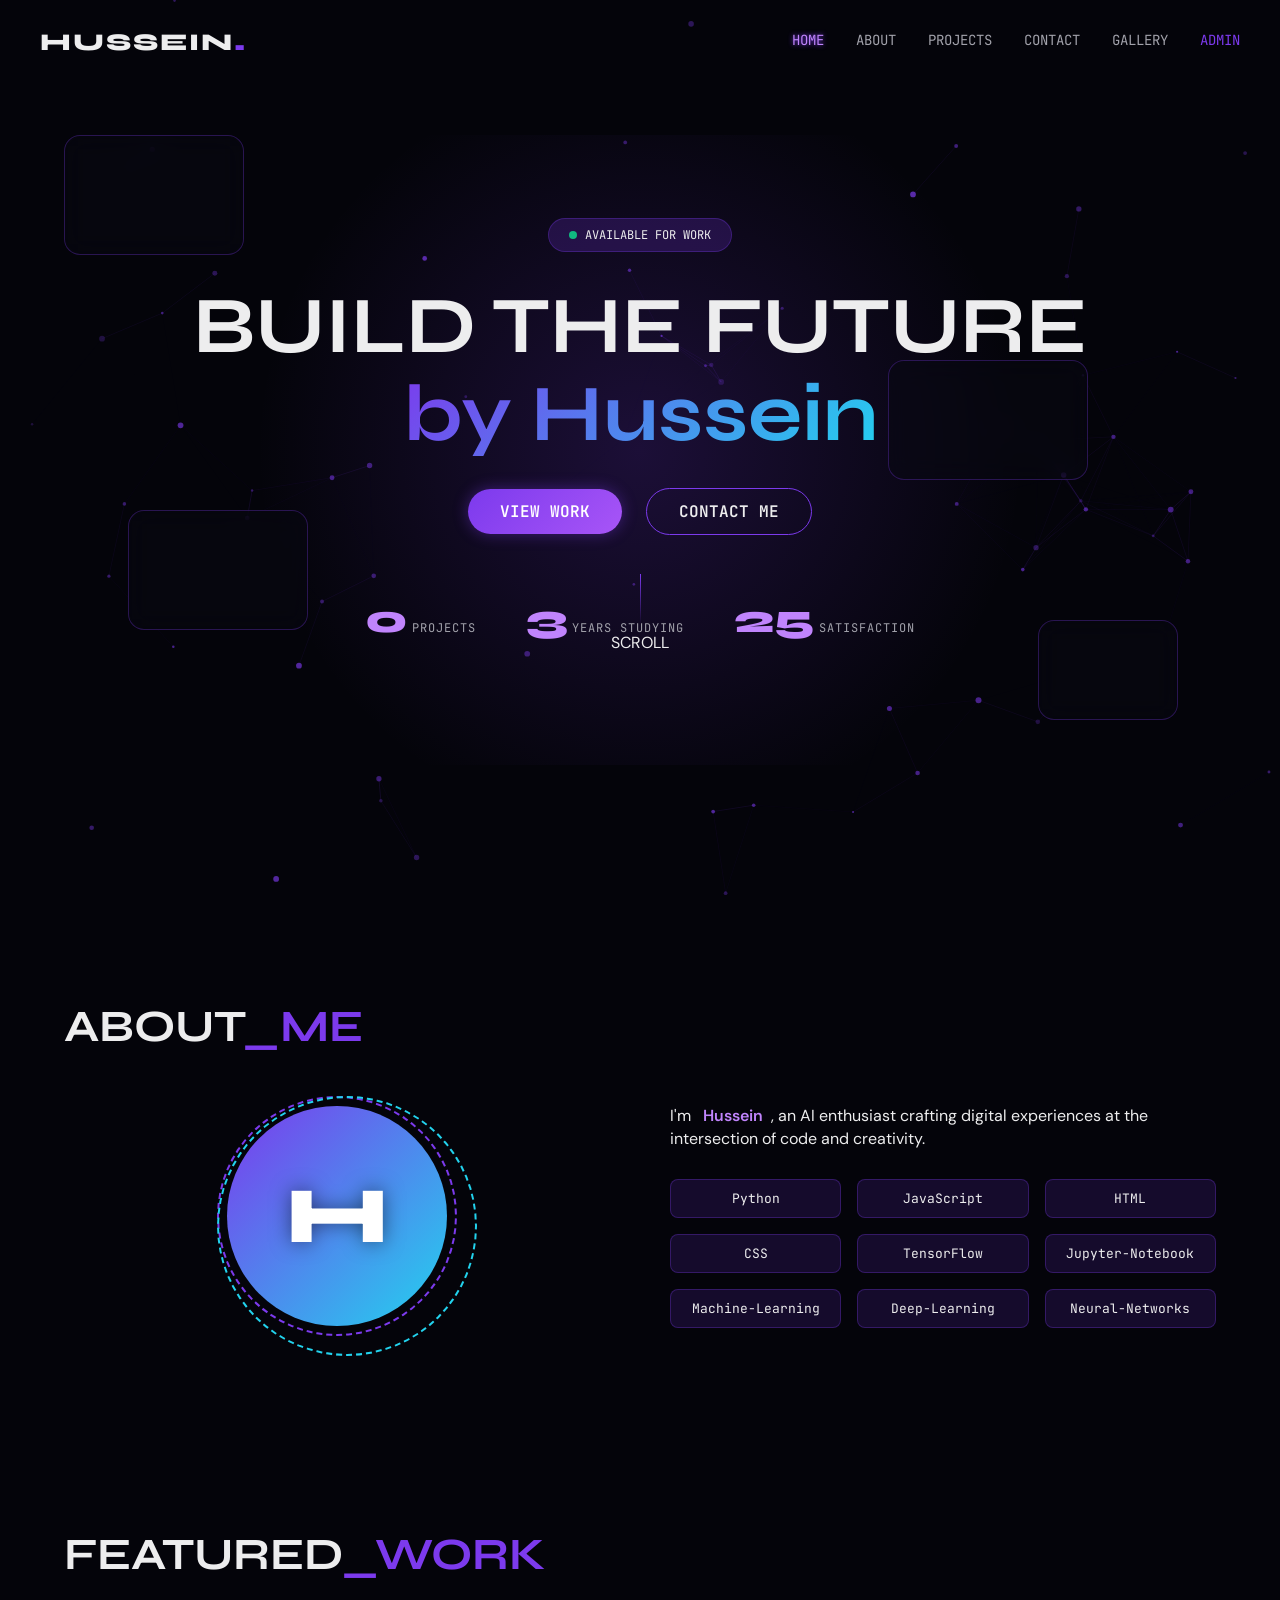
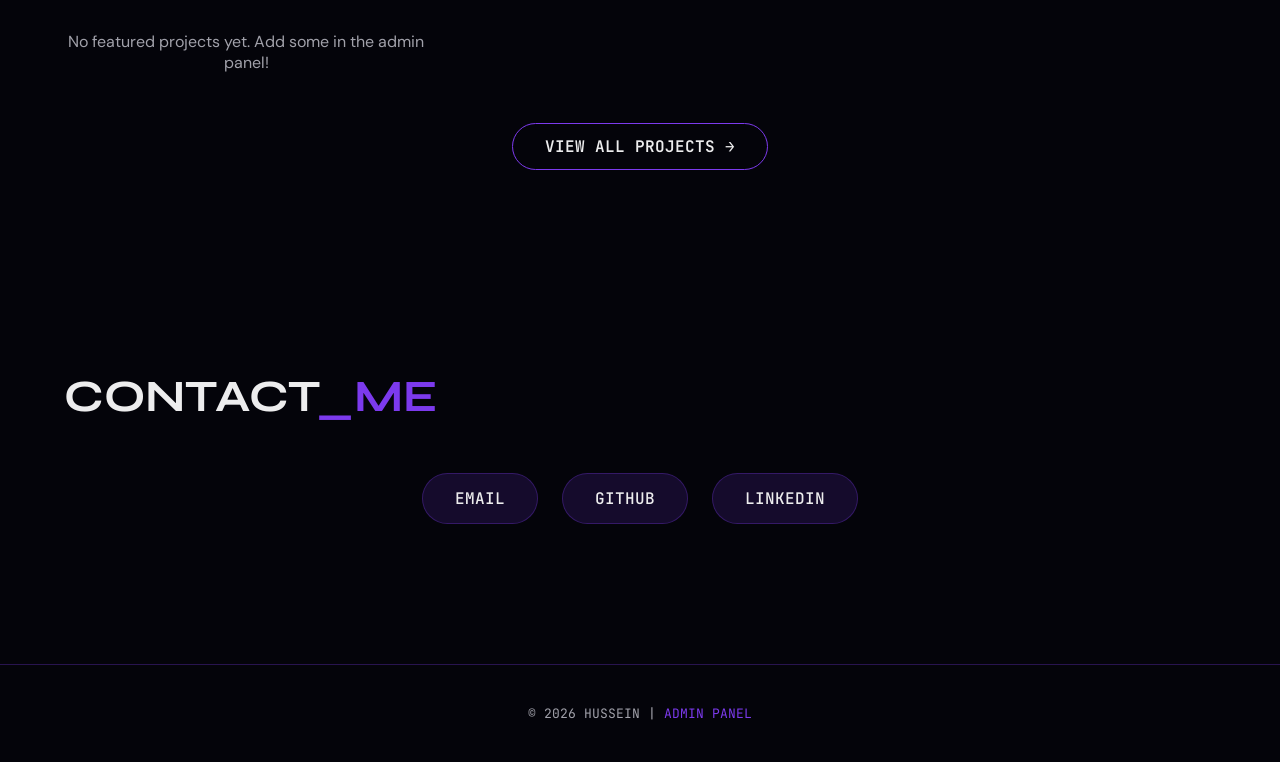
==== index.html @ a1ea36bf "First commit" ====
<!DOCTYPE html>
<html lang="en">
    <head>
        <meta charset="UTF-8">
        <meta name="viewport" content="width=device-width, initial-scale=1.0">
        <title>Hussein | Developer Portfolio</title>
        <link
            href="https://fonts.googleapis.com/css2?family=Syne:wght@400;500;600;700;800&family=DM+Sans:opsz,wght@9..40,300;9..40,400;9..40,500;9..40,600;9..40,700&family=JetBrains+Mono:wght@400;500;600&display=swap"
            rel="stylesheet">
        <link rel="stylesheet" href="css/main.css">
    </head>
    <body>

        <div class="loader-overlay" id="loader">
            <div class="loader-content">
                <div class="loader-letter">H</div>
                <div class="loader-progress-bar">
                    <div class="loader-progress-fill"></div>
                </div>
                <div class="loader-text">INITIALIZING</div>
            </div>
        </div>

        <nav class="navbar" id="navbar">
            <div class="nav-container">
                <div class="logo">HUSSEIN<span class="logo-dot">.</span></div>
                <div class="nav-links" id="navLinks">
                    <a href="index.html" class="nav-link active">HOME</a>
                    <a href="#about" class="nav-link">ABOUT</a>
                    <a href="#projects" class="nav-link">PROJECTS</a>
                    <a href="#contact" class="nav-link">CONTACT</a>
                    <a href="projects.html" class="nav-link">GALLERY</a>
                    <a href="admin/login.html"
                        class="nav-link admin-link">ADMIN</a>
                </div>
                <div class="burger" id="burger">
                    <span></span><span></span><span></span>
                </div>
            </div>
        </nav>

        <section class="hero" id="hero">
            <canvas id="heroCanvas" class="hero-canvas"></canvas>
            <div class="hero-bg-glow"></div>

            <div class="floating-card fc1"></div>
            <div class="floating-card fc2"></div>
            <div class="floating-card fc3"></div>
            <div class="floating-card fc4"></div>

            <div class="hero-content" id="heroContent">
                <div class="hero-badge">
                    <span class="pulse-dot"></span>
                    AVAILABLE FOR WORK
                </div>
                <h1 class="hero-title">BUILD THE FUTURE<br><span
                        class="gradient-text">by Hussein</span></h1>
                <div class="hero-buttons">
                    <a href="#projects" class="btn-primary">VIEW WORK</a>
                    <a href="#contact" class="btn-ghost">CONTACT ME</a>
                </div>
                <!-- In the hero-stats section, update to show % for satisfaction -->
                <div class="hero-stats" id="heroStats">
                    <div class="stat-item">
                        <span class="stat-number" data-target="0">0</span>
                        <span class="stat-label">PROJECTS</span>
                    </div>
                    <div class="stat-item">
                        <span class="stat-number" data-target="3">0</span>
                        <span class="stat-label">YEARS STUDYING</span>
                    </div>
                    <div class="stat-item">
                        <span class="stat-number" data-target="25">0%</span>
                        <span class="stat-label">SATISFACTION</span>
                    </div>
                </div>
                <div class="scroll-hint">
                    <div class="scroll-line"></div>
                    <span>SCROLL</span>
                </div>
            </div>
        </section>

        <section class="section about" id="about">
            <div class="container">
                <h2 class="section-title reveal">ABOUT<span
                        class="accent">_ME</span></h2>
                <div class="about-grid">
                    <div class="about-avatar reveal">
                        <div class="avatar-wrapper" id="avatarWrapper">
                            <div class="avatar-ring"></div>
                            <div class="avatar-ring2"></div>
                            <div class="avatar-inner" id="avatarInner">
                                <img id="avatarImage" class="avatar-image" src
                                    alt="Profile" style="display: none;">
                                <span id="avatarLetter"
                                    class="avatar-letter">H</span>
                            </div>
                            <button class="edit-avatar-btn" id="editAvatarBtn"
                                style="display: none;"
                                title="Upload photo (Admin only)">✎</button>
                        </div>
                        <input type="file" id="avatarUpload"
                            accept="image/jpeg,image/png,image/gif"
                            style="display: none;">
                        <div id="adminEditHint" class="admin-hint"
                            style="display: none; text-align: center; margin-top: 10px; font-size: 11px; color: var(--purple-light);">
                            🔒 Admin only: Click ✎ to change photo
                        </div>
                    </div>
                    <div class="about-text reveal">
                        <p>I'm <span class="glow-text">Hussein</span>, an
                            AI enthusiast crafting
                            digital experiences at the intersection of code and
                            creativity. </p>
                        <div class="skills-grid">
                            <div class="skill-item">Python</div>
                            <div class="skill-item">JavaScript</div>
                            <div class="skill-item">HTML</div>
                            <div class="skill-item">CSS</div>
                            <div class="skill-item">TensorFlow</div>
                            <div class="skill-item">Jupyter-Notebook</div>
                            <div class="skill-item">Machine-Learning</div>
                            <div class="skill-item">Deep-Learning</div>
                            <div class="skill-item">Neural-Networks</div>
                        </div>
                    </div>
                </div>
            </div>
        </section>

        <section class="section projects" id="projects">
            <div class="container">
                <h2 class="section-title reveal">FEATURED<span
                        class="accent">_WORK</span></h2>
                <div class="projects-grid" id="featuredGrid"></div>
                <div class="view-all">
                    <a href="projects.html" class="btn-ghost">VIEW ALL PROJECTS
                        →</a>
                </div>
            </div>
        </section>

        <section class="section contact" id="contact">
            <div class="container">
                <h2 class="section-title reveal">CONTACT<span
                        class="accent">_ME</span></h2>
                <div class="contact-links reveal">
                    <a href="mailto:hussein@dev.com"
                        class="contact-btn">EMAIL</a>
                    <a href="#" class="contact-btn">GITHUB</a>
                    <a href="#" class="contact-btn">LINKEDIN</a>
                </div>
            </div>
        </section>

        <footer class="footer">
            <p>© 2026 HUSSEIN | <a href="admin/login.html"
                    class="admin-link-footer">ADMIN PANEL</a></p>
        </footer>

        <script src="js/data.js"></script>
        <script src="js/canvas.js"></script>
        <script src="js/main.js"></script>
    </body>
</html>
---- css/main.css ----
/* ============================================
   COMPLETE MAIN.CSS - Hussein Portfolio
   Dark Cyberpunk Aesthetic
============================================ */

/* ---------- RESET & BASE ---------- */
* {
    margin: 0;
    padding: 0;
    box-sizing: border-box;
}

:root {
    --bg-deep: #04040a;
    --bg-surface: #080812;
    --purple-primary: #7c3aed;
    --purple-glow: #a855f7;
    --purple-light: #c084fc;
    --cyan: #22d3ee;
    --amber: #f59e0b;
    --coral: #f87171;
    --text-main: #ededee;
    --text-dim: #a1a1aa;
    --border-glass: rgba(124, 58, 237, 0.3);
    --shadow-neon: 0 0 15px rgba(124, 58, 237, 0.4);
    --transition: all 0.3s cubic-bezier(0.2, 0.9, 0.4, 1.1);
}

body {
    background: var(--bg-deep);
    font-family: 'DM Sans', sans-serif;
    color: var(--text-main);
    overflow-x: hidden;
}

h1, h2, h3, .logo, .hero-title, .page-title {
    font-family: 'Syne', sans-serif;
    font-weight: 700;
}

/* ---------- LOADER ---------- */
.loader-overlay {
    position: fixed;
    top: 0;
    left: 0;
    width: 100%;
    height: 100%;
    background: #02020a;
    z-index: 10000;
    display: flex;
    justify-content: center;
    align-items: center;
    flex-direction: column;
    transition: opacity 0.8s ease;
}

.loader-content {
    text-align: center;
}

.loader-letter {
    font-size: 80px;
    font-family: 'Syne';
    font-weight: 800;
    background: linear-gradient(135deg, var(--purple-primary), var(--cyan));
    -webkit-background-clip: text;
    background-clip: text;
    color: transparent;
    animation: pulse 1s infinite;
}

.loader-progress-bar {
    width: 240px;
    height: 3px;
    background: #2a2a3a;
    margin-top: 20px;
    border-radius: 3px;
    overflow: hidden;
}

.loader-progress-fill {
    width: 0%;
    height: 100%;
    background: linear-gradient(90deg, var(--purple-primary), var(--purple-light));
    animation: fillProgress 1.5s ease forwards;
}

.loader-text {
    margin-top: 15px;
    font-family: 'JetBrains Mono', monospace;
    font-size: 12px;
    letter-spacing: 3px;
    color: var(--purple-light);
}

@keyframes fillProgress {
    0% { width: 0%; }
    100% { width: 100%; }
}

@keyframes pulse {
    0%, 100% { opacity: 1; }
    50% { opacity: 0.6; }
}

/* ---------- NAVBAR ---------- */
.navbar {
    position: fixed;
    top: 0;
    width: 100%;
    padding: 20px 40px;
    z-index: 100;
    transition: all 0.3s ease;
    background: transparent;
}

.navbar.scrolled {
    background: rgba(4, 4, 10, 0.85);
    backdrop-filter: blur(12px);
    border-bottom: 1px solid var(--border-glass);
    padding: 15px 40px;
}

.nav-container {
    display: flex;
    justify-content: space-between;
    align-items: center;
    max-width: 1400px;
    margin: 0 auto;
}

.logo {
    font-size: 24px;
    font-weight: 800;
    letter-spacing: 2px;
}

.logo-dot {
    color: var(--purple-primary);
    font-size: 32px;
}

.nav-links {
    display: flex;
    gap: 32px;
}

.nav-link {
    color: var(--text-dim);
    text-decoration: none;
    font-family: 'JetBrains Mono', monospace;
    font-size: 14px;
    transition: var(--transition);
}

.nav-link:hover, .nav-link.active {
    color: var(--purple-light);
    text-shadow: 0 0 5px var(--purple-primary);
}

.admin-link {
    color: var(--purple-primary);
}

.burger {
    display: none;
    flex-direction: column;
    gap: 5px;
    cursor: pointer;
}

.burger span {
    width: 25px;
    height: 2px;
    background: white;
    transition: 0.3s;
}

/* ---------- HERO SECTION ---------- */
.hero {
    min-height: 100vh;
    position: relative;
    display: flex;
    align-items: center;
    justify-content: center;
    overflow: hidden;
}

.hero-canvas, .login-canvas {
    position: absolute;
    top: 0;
    left: 0;
    width: 100%;
    height: 100%;
    z-index: 0;
}

.hero-bg-glow {
    position: absolute;
    width: 70%;
    height: 70%;
    background: radial-gradient(circle, rgba(124, 58, 237, 0.2) 0%, transparent 70%);
    top: 50%;
    left: 50%;
    transform: translate(-50%, -50%);
    pointer-events: none;
}

.floating-card {
    position: absolute;
    width: 180px;
    height: 120px;
    background: rgba(8, 8, 18, 0.5);
    backdrop-filter: blur(12px);
    border: 1px solid var(--border-glass);
    border-radius: 16px;
    pointer-events: none;
    animation: float 6s infinite ease-in-out;
}

.fc1 { top: 15%; left: 5%; animation-delay: 0s; }
.fc2 { bottom: 20%; right: 8%; animation-delay: 1s; width: 140px; height: 100px; }
.fc3 { top: 40%; right: 15%; animation-delay: 2s; width: 200px; }
.fc4 { bottom: 30%; left: 10%; animation-delay: 0.5s; }

@keyframes float {
    0%, 100% { transform: translateY(0px) rotate(0deg); }
    50% { transform: translateY(-20px) rotate(2deg); }
}

.hero-content {
    text-align: center;
    z-index: 2;
    position: relative;
    transition: transform 0.3s ease-out;
}

.hero-title {
    font-size: 5rem;
    line-height: 1.1;
    margin-bottom: 30px;
}

.gradient-text {
    background: linear-gradient(135deg, var(--purple-primary), var(--cyan));
    -webkit-background-clip: text;
    background-clip: text;
    color: transparent;
}

.hero-badge {
    display: inline-flex;
    align-items: center;
    gap: 8px;
    background: rgba(124, 58, 237, 0.2);
    padding: 8px 20px;
    border-radius: 40px;
    font-size: 12px;
    margin-bottom: 30px;
    border: 1px solid var(--border-glass);
    font-family: 'JetBrains Mono', monospace;
}

.pulse-dot {
    width: 8px;
    height: 8px;
    background: #10b981;
    border-radius: 50%;
    animation: pulse-green 1.5s infinite;
}

@keyframes pulse-green {
    0% { box-shadow: 0 0 0 0 #10b981; }
    70% { box-shadow: 0 0 0 8px rgba(16, 185, 129, 0); }
    100% { box-shadow: 0 0 0 0 rgba(16, 185, 129, 0); }
}

/* ---------- BUTTONS ---------- */
.btn-primary, .btn-ghost {
    padding: 12px 32px;
    border-radius: 40px;
    font-weight: 600;
    text-decoration: none;
    transition: var(--transition);
    display: inline-block;
    margin: 0 10px;
    font-family: 'JetBrains Mono', monospace;
    cursor: pointer;
    border: none;
}

.btn-primary {
    background: linear-gradient(135deg, var(--purple-primary), var(--purple-glow));
    color: white;
    box-shadow: var(--shadow-neon);
}

.btn-primary:hover {
    transform: scale(1.05);
    box-shadow: 0 0 25px var(--purple-primary);
}

.btn-ghost {
    border: 1.5px solid var(--purple-primary);
    color: var(--text-main);
    background: transparent;
}

.btn-ghost:hover {
    background: rgba(124, 58, 237, 0.1);
    transform: scale(1.05);
}

/* ---------- HERO STATS ---------- */
.hero-stats {
    display: flex;
    gap: 50px;
    justify-content: center;
    margin: 60px 0 40px;
}

.stat-item {
    text-align: center;
}

.stat-number {
    font-size: 2.5rem;
    font-weight: 800;
    font-family: 'Syne', sans-serif;
    color: var(--purple-light);
}

.stat-label {
    font-size: 12px;
    font-family: 'JetBrains Mono', monospace;
    color: var(--text-dim);
    letter-spacing: 1px;
}

.scroll-hint {
    position: absolute;
    bottom: 30px;
    left: 50%;
    transform: translateX(-50%);
    display: flex;
    flex-direction: column;
    align-items: center;
    gap: 8px;
}

.scroll-line {
    width: 1px;
    height: 50px;
    background: linear-gradient(180deg, var(--purple-primary), transparent);
    animation: scrollAnim 1.5s infinite;
}

@keyframes scrollAnim {
    0% { opacity: 1; transform: translateY(0); }
    100% { opacity: 0; transform: translateY(20px); }
}

/* ---------- SECTIONS ---------- */
.section {
    padding: 100px 0;
}

.container {
    max-width: 1200px;
    margin: 0 auto;
    padding: 0 24px;
}

.section-title {
    font-size: 2.8rem;
    margin-bottom: 50px;
    font-family: 'Syne', sans-serif;
}

.accent {
    color: var(--purple-primary);
}

/* ---------- ABOUT SECTION ---------- */
.about-grid {
    display: grid;
    grid-template-columns: 1fr 1fr;
    gap: 60px;
    align-items: center;
}

.about-avatar {
    display: flex;
    justify-content: center;
}

.avatar-wrapper {
    position: relative;
    width: 220px;
    height: 220px;
    margin: 0 auto;
}

.avatar-inner {
    width: 100%;
    height: 100%;
    background: linear-gradient(135deg, var(--purple-primary), var(--cyan));
    border-radius: 50%;
    display: flex;
    align-items: center;
    justify-content: center;
    font-size: 80px;
    font-weight: 800;
    font-family: 'Syne', sans-serif;
    color: white;
}

.avatar-ring, .avatar-ring2 {
    position: absolute;
    top: -10px;
    left: -10px;
    width: 240px;
    height: 240px;
    border: 2px dashed var(--purple-primary);
    border-radius: 50%;
    animation: spin 10s linear infinite;
}

.avatar-ring2 {
    width: 260px;
    height: 260px;
    border-color: var(--cyan);
    animation-duration: 15s;
    animation-direction: reverse;
}

@keyframes spin {
    100% { transform: rotate(360deg); }
}

.glow-text {
    color: var(--purple-light);
    font-weight: 600;
}

.skills-grid {
    display: grid;
    grid-template-columns: repeat(3, 1fr);
    gap: 16px;
    margin-top: 30px;
}

.skill-item {
    background: rgba(124, 58, 237, 0.15);
    border: 1px solid var(--border-glass);
    padding: 10px;
    text-align: center;
    border-radius: 8px;
    font-family: 'JetBrains Mono', monospace;
    font-size: 13px;
    transition: var(--transition);
}

.skill-item:hover {
    background: rgba(124, 58, 237, 0.3);
    transform: translateY(-3px);
}

/* ---------- PROJECTS SECTION ---------- */
.projects-grid {
    display: grid;
    grid-template-columns: repeat(auto-fill, minmax(340px, 1fr));
    gap: 30px;
    margin-top: 40px;
}

.project-card {
    background: rgba(8, 8, 18, 0.7);
    backdrop-filter: blur(12px);
    border: 1px solid var(--border-glass);
    border-radius: 20px;
    padding: 25px;
    transition: all 0.3s ease;
}

.project-card:hover {
    transform: translateY(-8px);
    box-shadow: var(--shadow-neon);
    border-color: var(--purple-primary);
}

.project-card h3 {
    font-size: 1.4rem;
    margin-bottom: 12px;
    font-family: 'Syne', sans-serif;
    background: linear-gradient(135deg, var(--text-main), var(--purple-light));
    -webkit-background-clip: text;
    background-clip: text;
    color: transparent;
}

.project-card p {
    color: var(--text-dim);
    line-height: 1.6;
    font-size: 14px;
}

.project-tags {
    display: flex;
    flex-wrap: wrap;
    gap: 8px;
    margin: 15px 0;
}

.tag-pill {
    background: rgba(124, 58, 237, 0.2);
    padding: 4px 12px;
    border-radius: 20px;
    font-size: 11px;
    font-family: 'JetBrains Mono', monospace;
    color: var(--purple-light);
    border: 1px solid rgba(124, 58, 237, 0.3);
}

.view-all {
    text-align: center;
    margin-top: 50px;
}

/* ---------- CONTACT SECTION ---------- */
.contact-links {
    display: flex;
    gap: 24px;
    justify-content: center;
    flex-wrap: wrap;
}

.contact-btn {
    padding: 14px 32px;
    background: rgba(124, 58, 237, 0.15);
    border: 1px solid var(--border-glass);
    border-radius: 40px;
    text-decoration: none;
    color: var(--text-main);
    transition: var(--transition);
    font-family: 'JetBrains Mono', monospace;
    font-weight: 500;
}

.contact-btn:hover {
    background: var(--purple-primary);
    transform: translateY(-3px);
    box-shadow: var(--shadow-neon);
}

/* ---------- FOOTER ---------- */
.footer {
    text-align: center;
    padding: 40px;
    border-top: 1px solid var(--border-glass);
    margin-top: 40px;
    font-family: 'JetBrains Mono', monospace;
    font-size: 13px;
    color: var(--text-dim);
}

.admin-link-footer {
    color: var(--purple-primary);
    text-decoration: none;
}

.admin-link-footer:hover {
    text-decoration: underline;
}

/* ---------- REVEAL ANIMATIONS ---------- */
.reveal {
    opacity: 0;
    transform: translateY(30px);
    transition: 0.7s ease;
}

.reveal.active {
    opacity: 1;
    transform: translateY(0);
}

/* ---------- PROJECTS PAGE STYLES ---------- */
.page-hero {
    padding: 140px 0 60px;
    background: linear-gradient(180deg, rgba(124, 58, 237, 0.05) 0%, transparent 100%);
}

.page-title {
    font-size: 3.5rem;
    text-align: center;
    margin-bottom: 40px;
}

.search-section {
    max-width: 600px;
    margin: 0 auto 30px;
}

.search-wrapper {
    position: relative;
    width: 100%;
}

.search-input {
    width: 100%;
    padding: 14px 50px 14px 20px;
    background: rgba(8, 8, 18, 0.8);
    border: 1px solid var(--border-glass);
    border-radius: 50px;
    color: var(--text-main);
    font-family: 'DM Sans', sans-serif;
    font-size: 15px;
    transition: all 0.3s ease;
}

.search-input:focus {
    outline: none;
    border-color: var(--purple-primary);
    box-shadow: 0 0 20px rgba(124, 58, 237, 0.3);
}

.clear-search-btn {
    position: absolute;
    right: 15px;
    top: 50%;
    transform: translateY(-50%);
    background: rgba(124, 58, 237, 0.3);
    border: none;
    color: white;
    width: 28px;
    height: 28px;
    border-radius: 50%;
    cursor: pointer;
    transition: all 0.3s ease;
}

.clear-search-btn:hover {
    background: var(--purple-primary);
    transform: translateY(-50%) scale(1.1);
}

.filters-section {
    margin: 30px 0;
}

.filter-label {
    text-align: center;
    margin-bottom: 15px;
    font-family: 'JetBrains Mono', monospace;
    font-size: 12px;
    color: var(--text-dim);
    letter-spacing: 2px;
}

.tag-filters {
    display: flex;
    flex-wrap: wrap;
    justify-content: center;
    gap: 12px;
}

.filter-btn {
    padding: 8px 20px;
    background: rgba(8, 8, 18, 0.6);
    border: 1px solid var(--border-glass);
    border-radius: 30px;
    color: var(--text-dim);
    font-family: 'JetBrains Mono', monospace;
    font-size: 12px;
    cursor: pointer;
    transition: all 0.3s ease;
}

.filter-btn:hover {
    background: rgba(124, 58, 237, 0.2);
    color: var(--purple-light);
    transform: translateY(-2px);
}

.filter-btn.active {
    background: linear-gradient(135deg, var(--purple-primary), var(--purple-glow));
    color: white;
    border-color: transparent;
    box-shadow: 0 0 15px rgba(124, 58, 237, 0.5);
}

.projects-count {
    text-align: center;
    margin: 30px 0 20px;
    font-family: 'JetBrains Mono', monospace;
    font-size: 13px;
    color: var(--purple-light);
    letter-spacing: 1px;
}

.projects-gallery {
    padding: 20px 0 80px;
}

.empty-state {
    text-align: center;
    padding: 80px 20px;
    background: rgba(8, 8, 18, 0.5);
    border-radius: 20px;
    border: 1px solid var(--border-glass);
}

.empty-icon {
    font-size: 64px;
    margin-bottom: 20px;
}

.empty-state p {
    font-size: 24px;
    margin-bottom: 10px;
    font-family: 'Syne', sans-serif;
}

.empty-sub {
    font-size: 14px !important;
    color: var(--text-dim);
    margin-bottom: 30px !important;
}

/* ---------- ADMIN LOGIN PAGE ---------- */
.admin-body {
    min-height: 100vh;
    overflow: hidden;
}

.login-container {
    min-height: 100vh;
    display: flex;
    justify-content: center;
    align-items: center;
    position: relative;
    z-index: 1;
}

.login-card {
    background: rgba(8, 8, 18, 0.9);
    backdrop-filter: blur(20px);
    border: 1px solid var(--border-glass);
    border-radius: 32px;
    padding: 48px;
    width: 420px;
    max-width: 90%;
    text-align: center;
    z-index: 2;
    box-shadow: 0 0 50px rgba(124, 58, 237, 0.2);
    animation: fadeInUp 0.6s ease;
}

@keyframes fadeInUp {
    from {
        opacity: 0;
        transform: translateY(30px);
    }
    to {
        opacity: 1;
        transform: translateY(0);
    }
}

.shield-icon {
    font-size: 60px;
    margin-bottom: 20px;
    position: relative;
    display: inline-block;
}

.shield-ring {
    position: absolute;
    top: -10px;
    left: -10px;
    right: -10px;
    bottom: -10px;
    border: 2px solid var(--purple-primary);
    border-radius: 50%;
    animation: pulse-ring 2s infinite;
}

@keyframes pulse-ring {
    0% { transform: scale(0.8); opacity: 1; }
    100% { transform: scale(1.3); opacity: 0; }
}

.login-card h2 {
    font-family: 'Syne', sans-serif;
    font-size: 28px;
    margin-bottom: 10px;
    background: linear-gradient(135deg, var(--text-main), var(--purple-light));
    -webkit-background-clip: text;
    background-clip: text;
    color: transparent;
}

.login-sub {
    color: var(--text-dim);
    font-size: 14px;
    margin-bottom: 30px;
    font-family: 'JetBrains Mono', monospace;
}

.input-group {
    margin: 20px 0;
    text-align: left;
}

.input-group label {
    display: block;
    margin-bottom: 8px;
    font-family: 'JetBrains Mono', monospace;
    font-size: 12px;
    color: var(--purple-light);
    letter-spacing: 1px;
}

.input-group input {
    width: 100%;
    background: rgba(15, 15, 26, 0.8);
    border: 1px solid var(--border-glass);
    padding: 14px 16px;
    border-radius: 12px;
    color: var(--text-main);
    font-size: 14px;
    transition: all 0.3s ease;
}

.input-group input:focus {
    outline: none;
    border-color: var(--purple-primary);
    box-shadow: 0 0 15px rgba(124, 58, 237, 0.3);
}

.password-wrapper {
    position: relative;
}

.password-wrapper input {
    padding-right: 70px;
}

.toggle-pwd {
    position: absolute;
    right: 12px;
    top: 50%;
    transform: translateY(-50%);
    background: rgba(124, 58, 237, 0.2);
    border: 1px solid var(--border-glass);
    padding: 5px 12px;
    border-radius: 20px;
    color: var(--text-dim);
    font-size: 11px;
    cursor: pointer;
    font-family: 'JetBrains Mono', monospace;
    transition: all 0.3s ease;
}

.toggle-pwd:hover {
    background: var(--purple-primary);
    color: white;
}

.login-btn {
    width: 100%;
    margin: 20px 0 0;
    padding: 14px;
    font-size: 14px;
}

.demo-hint {
    margin-top: 25px;
    padding: 12px;
    background: rgba(124, 58, 237, 0.1);
    border-radius: 12px;
    font-size: 12px;
    font-family: 'JetBrains Mono', monospace;
    color: var(--text-dim);
    border: 1px dashed var(--border-glass);
}

.back-link {
    display: inline-block;
    margin-top: 20px;
    color: var(--text-dim);
    text-decoration: none;
    font-size: 13px;
    transition: all 0.3s ease;
}

.back-link:hover {
    color: var(--purple-light);
}

.error-toast {
    position: fixed;
    top: 30px;
    right: 30px;
    background: linear-gradient(135deg, #ef4444, #dc2626);
    color: white;
    padding: 12px 24px;
    border-radius: 12px;
    font-family: 'JetBrains Mono', monospace;
    font-size: 14px;
    z-index: 10000;
    animation: slideInRight 0.3s ease;
}

@keyframes slideInRight {
    from { transform: translateX(100%); opacity: 0; }
    to { transform: translateX(0); opacity: 1; }
}

/* ---------- ADMIN DASHBOARD ---------- */
.dashboard-body {
    background: var(--bg-deep);
}

.dashboard-layout {
    display: grid;
    grid-template-columns: 260px 1fr;
    min-height: 100vh;
}

.sidebar {
    background: #05050c;
    border-right: 1px solid var(--border-glass);
    padding: 30px 20px;
    display: flex;
    flex-direction: column;
    height: 100vh;
    position: sticky;
    top: 0;
}

.sidebar-logo {
    font-size: 22px;
    font-weight: bold;
    margin-bottom: 40px;
    font-family: 'Syne', sans-serif;
}

.sidebar-logo span {
    color: var(--purple-primary);
}

.sidebar-nav {
    display: flex;
    flex-direction: column;
    gap: 10px;
    flex: 1;
}

.nav-item {
    color: var(--text-dim);
    text-decoration: none;
    padding: 12px 15px;
    border-radius: 12px;
    transition: 0.3s;
    font-family: 'JetBrains Mono', monospace;
    font-size: 14px;
}

.nav-item:hover, .nav-item.active {
    background: rgba(124, 58, 237, 0.2);
    color: var(--purple-light);
}

.dashboard-main {
    padding: 30px;
}

.top-bar {
    display: flex;
    justify-content: space-between;
    align-items: center;
    margin-bottom: 30px;
    padding-bottom: 20px;
    border-bottom: 1px solid var(--border-glass);
}

.top-bar h2 {
    font-family: 'Syne', sans-serif;
    font-size: 1.8rem;
}

.top-actions {
    display: flex;
    align-items: center;
    gap: 20px;
}

.view-link {
    color: var(--purple-light);
    text-decoration: none;
    font-family: 'JetBrains Mono', monospace;
}

.view-link:hover {
    text-decoration: underline;
}

.logout-btn, .logout-btn-side {
    background: linear-gradient(135deg, var(--coral), #dc2626);
    color: white;
    border: none;
    padding: 10px 20px;
    border-radius: 8px;
    cursor: pointer;
    font-family: 'JetBrains Mono', monospace;
    font-size: 13px;
    transition: all 0.3s ease;
}

.logout-btn:hover, .logout-btn-side:hover {
    transform: translateY(-2px);
    box-shadow: 0 5px 15px rgba(239, 68, 68, 0.3);
}

.logout-btn-side {
    width: 100%;
    margin-top: 20px;
}

/* Stats Cards */
.stats-row {
    display: grid;
    grid-template-columns: repeat(4, 1fr);
    gap: 20px;
    margin-bottom: 30px;
}

.stat-card {
    background: rgba(8, 8, 18, 0.7);
    border: 1px solid var(--border-glass);
    border-radius: 16px;
    padding: 20px;
    transition: var(--transition);
}

.stat-card:hover {
    transform: translateY(-5px);
    box-shadow: var(--shadow-neon);
}

.stat-value {
    font-size: 2rem;
    font-weight: bold;
    color: var(--purple-light);
    font-family: 'Syne', sans-serif;
}

.stat-label {
    font-size: 12px;
    color: var(--text-dim);
    margin-top: 5px;
    font-family: 'JetBrains Mono', monospace;
}

.progress-bar {
    height: 4px;
    background: #2a2a3a;
    border-radius: 2px;
    margin-top: 12px;
    overflow: hidden;
}

.progress-fill {
    height: 100%;
    background: linear-gradient(90deg, var(--purple-primary), var(--purple-light));
    transition: width 0.5s ease;
}

/* Admin Controls */
.admin-controls {
    display: flex;
    justify-content: space-between;
    align-items: center;
    margin-bottom: 25px;
    gap: 20px;
    flex-wrap: wrap;
}

.search-admin {
    background: #0f0f1a;
    border: 1px solid var(--border-glass);
    padding: 12px 18px;
    border-radius: 12px;
    color: white;
    width: 300px;
    font-family: 'DM Sans', sans-serif;
}

.search-admin:focus {
    outline: none;
    border-color: var(--purple-primary);
}

/* Admin Table */
.table-container {
    overflow-x: auto;
    background: rgba(8, 8, 18, 0.5);
    border-radius: 16px;
    border: 1px solid var(--border-glass);
}

.admin-table {
    width: 100%;
    border-collapse: collapse;
}

.admin-table th {
    padding: 15px;
    text-align: left;
    background: rgba(124, 58, 237, 0.1);
    font-family: 'JetBrains Mono', monospace;
    font-size: 12px;
    color: var(--purple-light);
    letter-spacing: 1px;
}

.admin-table td {
    padding: 15px;
    border-bottom: 1px solid var(--border-glass);
    font-size: 13px;
}

.admin-table tr:hover {
    background: rgba(124, 58, 237, 0.05);
}

.edit-btn, .delete-btn {
    padding: 6px 12px;
    border-radius: 6px;
    cursor: pointer;
    font-family: 'JetBrains Mono', monospace;
    font-size: 11px;
    transition: all 0.3s ease;
    border: none;
}

.edit-btn {
    background: var(--purple-primary);
    color: white;
    margin-right: 8px;
}

.edit-btn:hover {
    transform: scale(1.05);
    box-shadow: 0 0 10px var(--purple-primary);
}

.delete-btn {
    background: var(--coral);
    color: white;
}

.delete-btn:hover {
    transform: scale(1.05);
    box-shadow: 0 0 10px var(--coral);
}

.table-footer {
    padding: 15px;
    text-align: center;
    font-family: 'JetBrains Mono', monospace;
    font-size: 12px;
    color: var(--text-dim);
    border-top: 1px solid var(--border-glass);
}

/* Modal Styles */
.modal {
    display: none;
    position: fixed;
    top: 0;
    left: 0;
    width: 100%;
    height: 100%;
    background: rgba(0, 0, 0, 0.9);
    backdrop-filter: blur(8px);
    justify-content: center;
    align-items: center;
    z-index: 1000;
}

.modal-content {
    background: linear-gradient(135deg, #0a0a14, #06060c);
    border-radius: 24px;
    width: 600px;
    max-width: 90%;
    max-height: 85vh;
    overflow-y: auto;
    border: 1px solid var(--border-glass);
    box-shadow: 0 0 50px rgba(124, 58, 237, 0.3);
    animation: slideUp 0.3s ease;
}

@keyframes slideUp {
    from { transform: translateY(50px); opacity: 0; }
    to { transform: translateY(0); opacity: 1; }
}

.modal-header {
    display: flex;
    justify-content: space-between;
    align-items: center;
    padding: 20px 24px;
    border-bottom: 1px solid var(--border-glass);
    background: rgba(124, 58, 237, 0.1);
}

.modal-header h3 {
    font-family: 'Syne', sans-serif;
    font-size: 1.4rem;
    background: linear-gradient(135deg, var(--purple-light), var(--cyan));
    -webkit-background-clip: text;
    background-clip: text;
    color: transparent;
}

.close-modal {
    background: none;
    border: none;
    font-size: 28px;
    color: var(--text-dim);
    cursor: pointer;
    transition: all 0.3s ease;
    width: 32px;
    height: 32px;
    display: flex;
    align-items: center;
    justify-content: center;
    border-radius: 50%;
}

.close-modal:hover {
    color: var(--coral);
    background: rgba(248, 113, 113, 0.1);
    transform: rotate(90deg);
}

#projectForm {
    padding: 24px;
}

.form-group {
    margin-bottom: 20px;
}

.form-group label {
    display: block;
    margin-bottom: 8px;
    font-family: 'JetBrains Mono', monospace;
    font-size: 12px;
    color: var(--purple-light);
    letter-spacing: 1px;
}

.form-group input,
.form-group textarea {
    width: 100%;
    padding: 12px 16px;
    background: rgba(15, 15, 26, 0.8);
    border: 1px solid var(--border-glass);
    border-radius: 12px;
    color: var(--text-main);
    font-family: 'DM Sans', sans-serif;
    font-size: 14px;
    transition: all 0.3s ease;
}

.form-group input:focus,
.form-group textarea:focus {
    outline: none;
    border-color: var(--purple-primary);
    box-shadow: 0 0 15px rgba(124, 58, 237, 0.3);
}

.form-row {
    display: grid;
    grid-template-columns: 1fr 1fr;
    gap: 15px;
}

.quick-tags {
    display: flex;
    flex-wrap: wrap;
    gap: 8px;
    margin-bottom: 12px;
}

.quick-tag {
    padding: 6px 14px;
    background: rgba(124, 58, 237, 0.15);
    border: 1px solid var(--border-glass);
    border-radius: 20px;
    color: var(--text-dim);
    font-family: 'JetBrains Mono', monospace;
    font-size: 11px;
    cursor: pointer;
    transition: all 0.3s ease;
}

.quick-tag:hover {
    background: var(--purple-primary);
    color: white;
    transform: translateY(-2px);
}

.tag-input-wrapper input {
    padding: 10px 14px;
    font-size: 13px;
}

.selected-tags {
    display: flex;
    flex-wrap: wrap;
    gap: 8px;
    min-height: 45px;
    padding: 8px;
    background: rgba(15, 15, 26, 0.5);
    border-radius: 12px;
    margin-top: 8px;
}

.tag-pill {
    display: inline-flex;
    align-items: center;
    gap: 8px;
    padding: 5px 12px;
    background: linear-gradient(135deg, var(--purple-primary), var(--purple-glow));
    border-radius: 20px;
    font-size: 11px;
    font-family: 'JetBrains Mono', monospace;
    color: white;
}

.tag-pill button {
    background: none;
    border: none;
    color: white;
    cursor: pointer;
    font-size: 14px;
    padding: 0;
    margin-left: 5px;
    opacity: 0.8;
}

.tag-pill button:hover {
    opacity: 1;
    transform: scale(1.2);
}

.checkbox {
    margin: 20px 0;
}

.checkbox-label {
    display: flex;
    align-items: center;
    gap: 10px;
    cursor: pointer;
}

.checkbox-label input[type="checkbox"] {
    width: 18px;
    height: 18px;
    cursor: pointer;
    accent-color: var(--purple-primary);
}

.modal-actions {
    display: flex;
    gap: 15px;
    justify-content: flex-end;
    margin-top: 25px;
    padding-top: 20px;
    border-top: 1px solid var(--border-glass);
}

.modal-actions .btn-ghost,
.modal-actions .btn-primary {
    padding: 10px 24px;
    font-size: 13px;
    margin: 0;
}

/* Delete Modal */
.delete-modal {
    text-align: center;
    width: 400px;
}

.delete-icon {
    font-size: 48px;
    margin: 20px 0;
}

.delete-modal p {
    margin-bottom: 10px;
    color: var(--text-main);
}

.delete-warning {
    color: var(--coral);
    font-size: 12px;
    font-family: 'JetBrains Mono', monospace;
}

.delete-actions {
    display: flex;
    gap: 15px;
    justify-content: center;
    margin-top: 25px;
}

.btn-danger {
    background: linear-gradient(135deg, var(--coral), #dc2626);
    color: white;
    border: none;
    padding: 10px 24px;
    border-radius: 30px;
    cursor: pointer;
    font-family: 'JetBrains Mono', monospace;
    font-weight: 600;
    transition: all 0.3s ease;
}

.btn-danger:hover {
    transform: scale(1.05);
    box-shadow: 0 0 15px rgba(239, 68, 68, 0.5);
}

/* Toast Container */
.toast-container {
    position: fixed;
    top: 20px;
    right: 20px;
    z-index: 10000;
}

/* Scrollbar */
.modal-content::-webkit-scrollbar {
    width: 8px;
}

.modal-content::-webkit-scrollbar-track {
    background: rgba(15, 15, 26, 0.5);
    border-radius: 10px;
}

.modal-content::-webkit-scrollbar-thumb {
    background: var(--purple-primary);
    border-radius: 10px;
}

/* ---------- RESPONSIVE DESIGN ---------- */
@media (max-width: 1200px) {
    .hero-title {
        font-size: 4rem;
    }
}

@media (max-width: 900px) {
    .about-grid {
        grid-template-columns: 1fr;
        gap: 40px;
    }
    
    .stats-row {
        grid-template-columns: repeat(2, 1fr);
    }
    
    .hero-title {
        font-size: 3rem;
    }
    
    .section-title {
        font-size: 2.2rem;
    }
}

@media (max-width: 768px) {
    .navbar {
        padding: 15px 20px;
    }
    
    .burger {
        display: flex;
    }
    
    .nav-links {
        display: none;
        position: absolute;
        top: 70px;
        left: 0;
        width: 100%;
        background: rgba(4, 4, 10, 0.95);
        backdrop-filter: blur(12px);
        flex-direction: column;
        padding: 20px;
        text-align: center;
        gap: 15px;
        border-bottom: 1px solid var(--border-glass);
    }
    
    .nav-links.mobile {
        display: flex;
    }
    
    .dashboard-layout {
        grid-template-columns: 1fr;
    }
    
    .sidebar {
        display: none;
    }
    
    .hero-stats {
        gap: 30px;
    }
    
    .stat-number {
        font-size: 1.8rem;
    }
    
    .page-title {
        font-size: 2rem;
    }
    
    .tag-filters {
        gap: 8px;
    }
    
    .filter-btn {
        padding: 6px 14px;
        font-size: 10px;
    }
    
    .form-row {
        grid-template-columns: 1fr;
    }
    
    .stats-row {
        grid-template-columns: 1fr;
    }
    
    .admin-controls {
        flex-direction: column;
    }
    
    .search-admin {
        width: 100%;
    }
}

@media (max-width: 480px) {
    .hero-title {
        font-size: 2rem;
    }
    
    .hero-buttons .btn-primary,
    .hero-buttons .btn-ghost {
        display: block;
        margin: 10px auto;
        width: 200px;
    }
    
    .contact-links {
        flex-direction: column;
        align-items: center;
    }
    
    .contact-btn {
        width: 200px;
        text-align: center;
    }
    
    .projects-grid {
        grid-template-columns: 1fr;
    }
    
    .login-card {
        padding: 32px 24px;
    }
}
/* Avatar Image Styles */
.avatar-inner {
    position: relative;
    width: 100%;
    height: 100%;
    background: linear-gradient(135deg, var(--purple-primary), var(--cyan));
    border-radius: 50%;
    display: flex;
    align-items: center;
    justify-content: center;
    overflow: hidden;
}

.avatar-image {
    width: 100%;
    height: 100%;
    object-fit: cover;
    border-radius: 50%;
}

.avatar-letter {
    font-size: 80px;
    font-weight: 800;
    font-family: 'Syne', sans-serif;
    color: white;
    text-shadow: 0 0 20px rgba(0,0,0,0.5);
}

.edit-avatar-btn {
    position: absolute;
    bottom: 10px;
    right: 10px;
    width: 36px;
    height: 36px;
    background: linear-gradient(135deg, var(--purple-primary), var(--purple-glow));
    border: 2px solid white;
    border-radius: 50%;
    color: white;
    font-size: 18px;
    cursor: pointer;
    display: flex;
    align-items: center;
    justify-content: center;
    transition: all 0.3s ease;
    z-index: 10;
    box-shadow: 0 0 10px rgba(0,0,0,0.3);
}

.edit-avatar-btn:hover {
    transform: scale(1.1);
    box-shadow: 0 0 15px var(--purple-primary);
}

/* Name edit inline */
.glow-text {
    cursor: pointer;
    position: relative;
    display: inline-block;
    padding: 2px 8px;
    border-radius: 8px;
    transition: all 0.3s ease;
}

.glow-text:hover {
    background: rgba(124, 58, 237, 0.2);
}

.glow-text.editing {
    background: rgba(124, 58, 237, 0.3);
    outline: none;
}

.name-input {
    background: rgba(15, 15, 26, 0.9);
    border: 1px solid var(--purple-primary);
    color: var(--purple-light);
    font-size: inherit;
    font-family: inherit;
    font-weight: 600;
    padding: 4px 8px;
    border-radius: 8px;
    outline: none;
}

/* Avatar wrapper positioning */
.avatar-wrapper {
    position: relative;
    width: 220px;
    height: 220px;
    margin: 0 auto;
}

/* Responsive */
@media (max-width: 768px) {
    .avatar-wrapper {
        width: 180px;
        height: 180px;
    }
    
    .avatar-letter {
        font-size: 60px;
    }
    
    .edit-avatar-btn {
        width: 32px;
        height: 32px;
        font-size: 16px;
        bottom: 5px;
        right: 5px;
    }
}
/* Admin hint text */
.admin-hint {
    font-family: 'JetBrains Mono', monospace;
    font-size: 10px;
    color: var(--purple-light);
    opacity: 0.7;
    transition: opacity 0.3s ease;
}

.admin-hint:hover {
    opacity: 1;
}
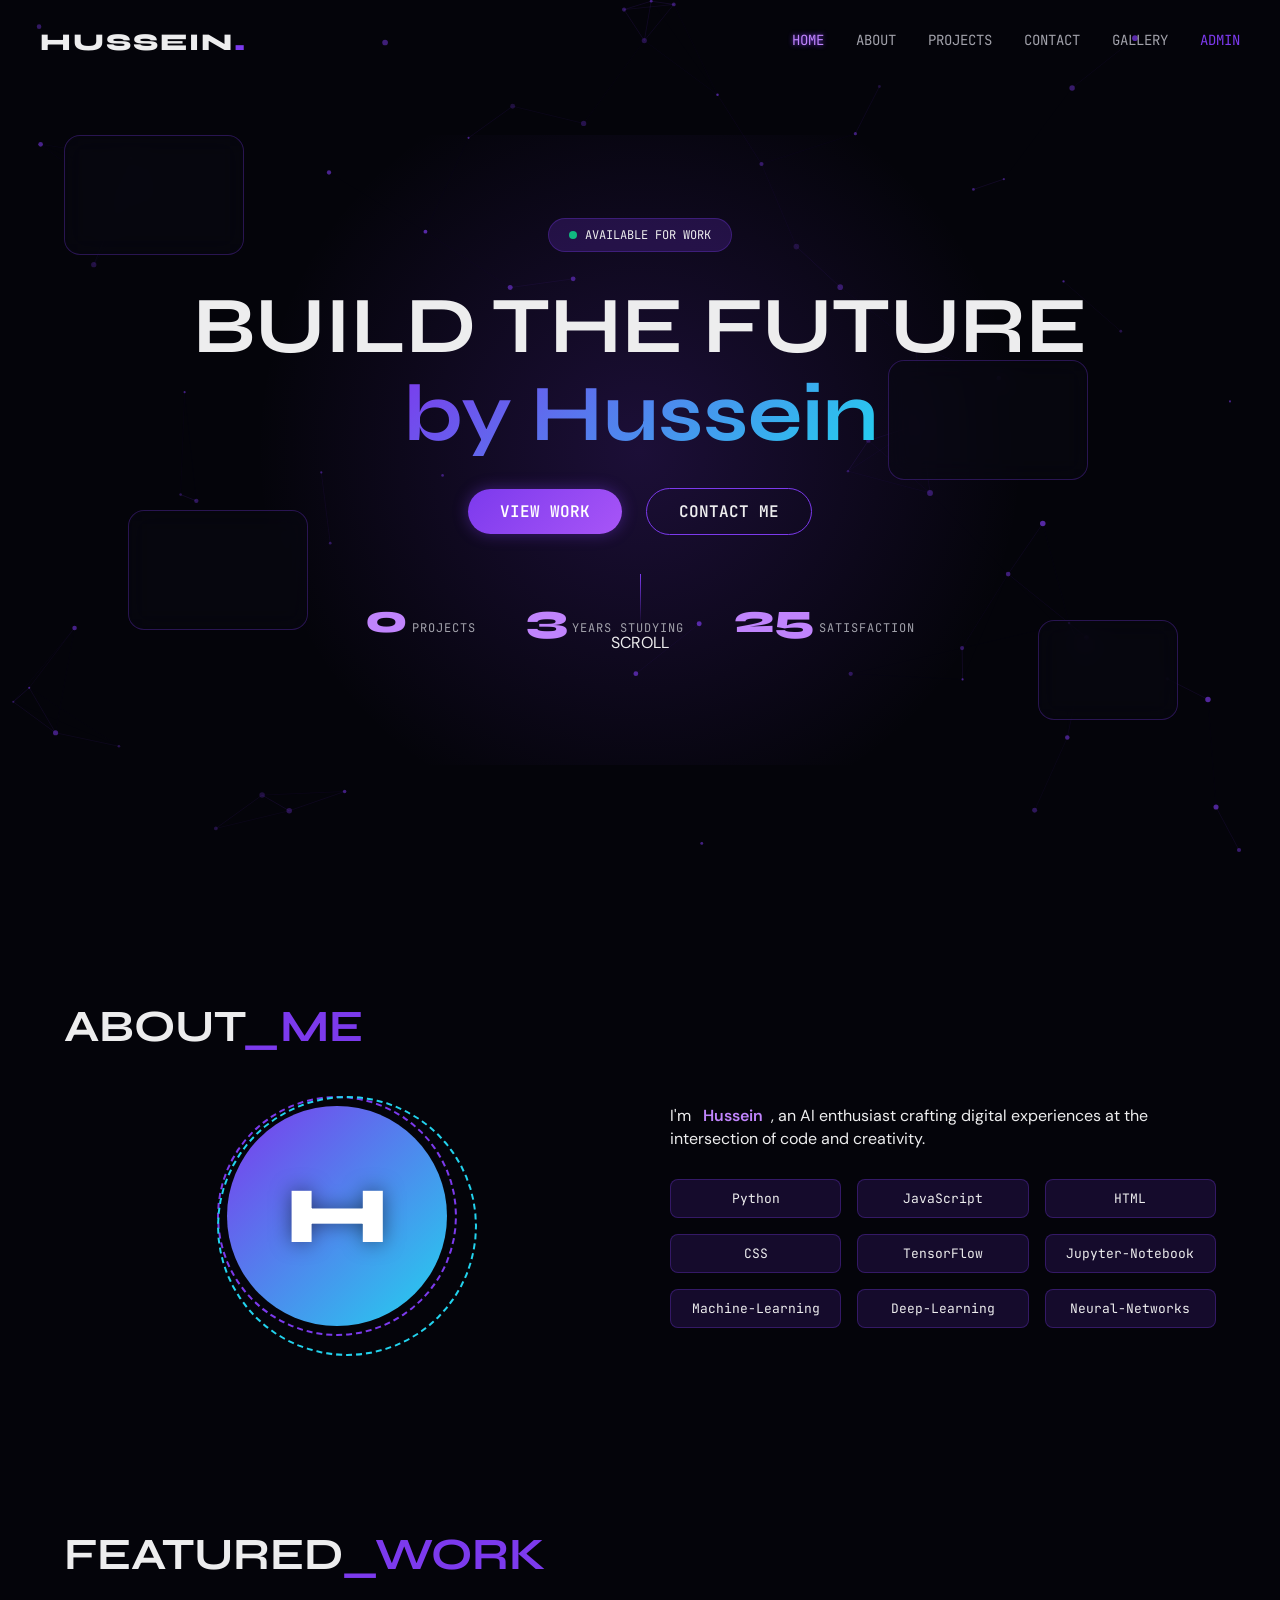
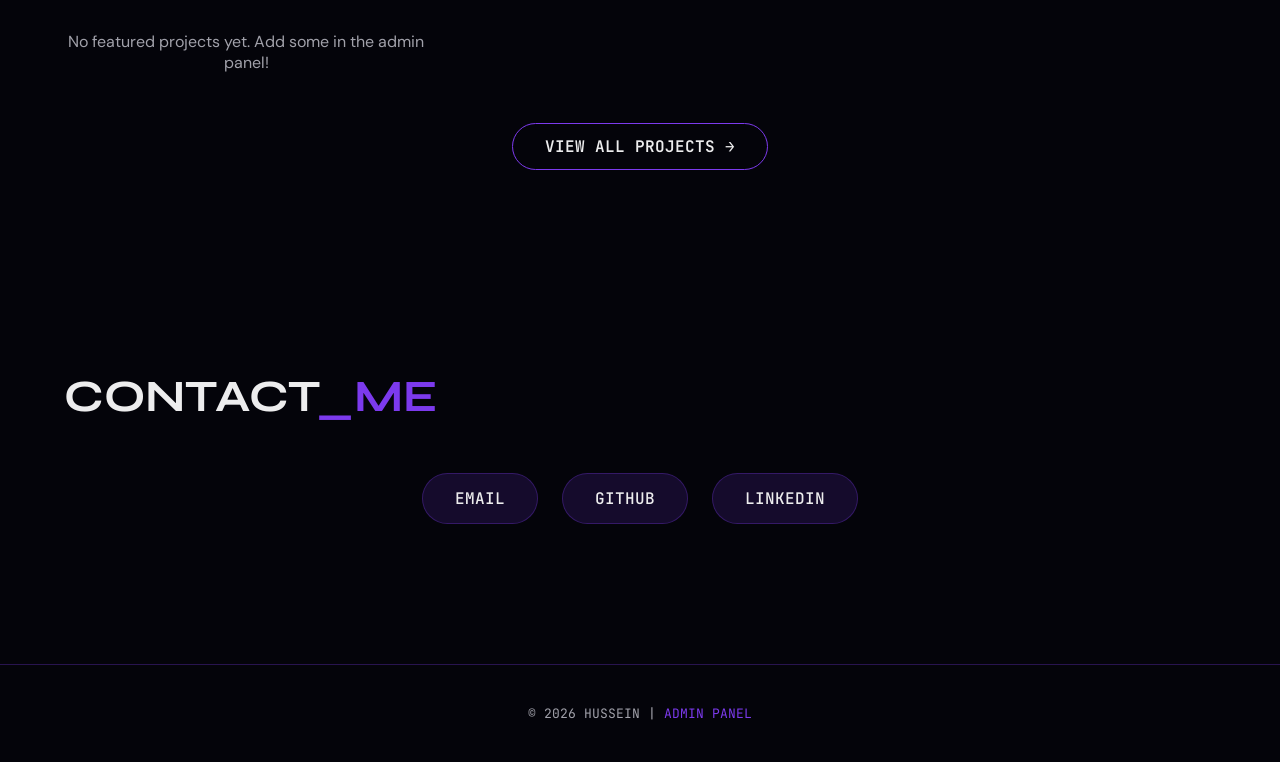
==== commit fd9bcbbe: "update project" ====
--- a/index.html
+++ b/index.html
@@ -146,10 +146,10 @@
                 <h2 class="section-title reveal">CONTACT<span
                         class="accent">_ME</span></h2>
                 <div class="contact-links reveal">
-                    <a href="mailto:hussein@dev.com"
+                    <a href="mailto:husseinzahran05@gmail.com"
                         class="contact-btn">EMAIL</a>
-                    <a href="#" class="contact-btn">GITHUB</a>
-                    <a href="#" class="contact-btn">LINKEDIN</a>
+                    <a href="https://github.com/HusseinZahran-1" class="contact-btn">GITHUB</a>
+                    <a href="https://www.linkedin.com/in/hussein-zahran-911481358/" class="contact-btn">LINKEDIN</a>
                 </div>
             </div>
         </section>
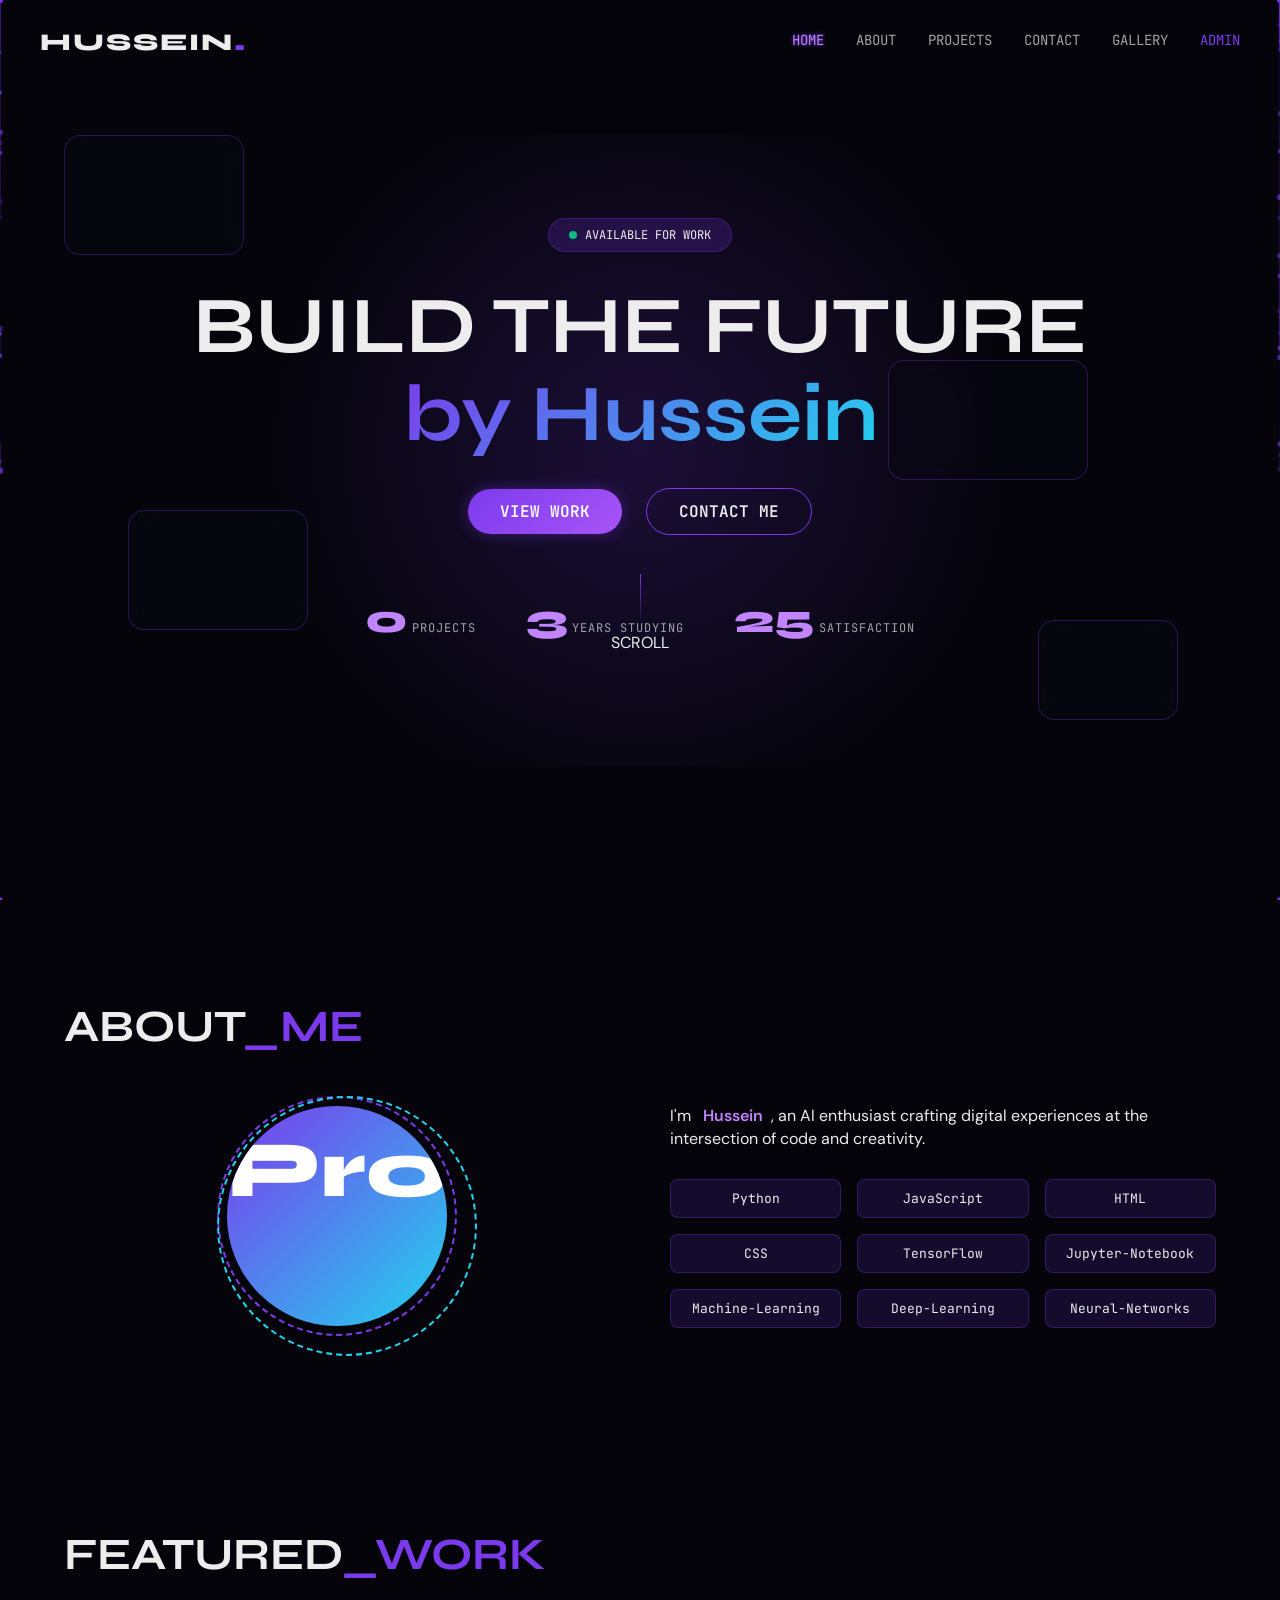
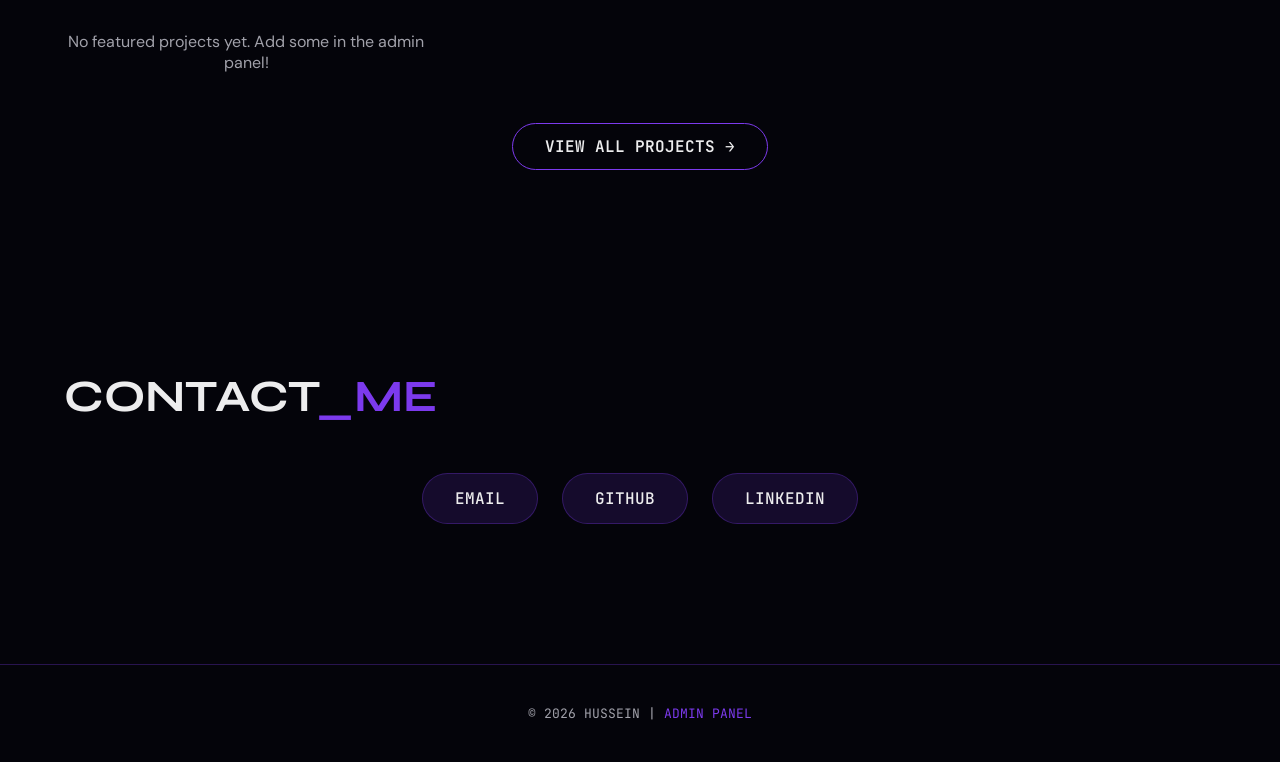
==== commit f9c76c38: "update project" ====
--- a/index.html
+++ b/index.html
@@ -91,21 +91,17 @@
                             <div class="avatar-ring"></div>
                             <div class="avatar-ring2"></div>
                             <div class="avatar-inner" id="avatarInner">
-                                <img id="avatarImage" class="avatar-image" src
-                                    alt="Profile" style="display: none;">
-                                <span id="avatarLetter"
-                                    class="avatar-letter">H</span>
+                                <!-- ========== ضع رابط صورتك هنا ========== -->
+                                <img id="avatarImage" class="avatar-image"
+                                    src="https://i.imgur.com/KsuND9g.jpeg"
+                                    alt="Profile">
+                                <!-- الصورة الافتراضية: غيّر الرابط إلى صورتك -->
+                                <!-- مثال: src="images/my-photo.jpg" -->
+                                <!-- مثال: src="https://i.imgur.com/your-photo.jpg" -->
+                                <!-- ===================================== -->
+                                <span id="avatarLetter" class="avatar-letter"
+                                    style="display: none;">H</span>
                             </div>
-                            <button class="edit-avatar-btn" id="editAvatarBtn"
-                                style="display: none;"
-                                title="Upload photo (Admin only)">✎</button>
-                        </div>
-                        <input type="file" id="avatarUpload"
-                            accept="image/jpeg,image/png,image/gif"
-                            style="display: none;">
-                        <div id="adminEditHint" class="admin-hint"
-                            style="display: none; text-align: center; margin-top: 10px; font-size: 11px; color: var(--purple-light);">
-                            🔒 Admin only: Click ✎ to change photo
                         </div>
                     </div>
                     <div class="about-text reveal">
@@ -148,8 +144,11 @@
                 <div class="contact-links reveal">
                     <a href="mailto:husseinzahran05@gmail.com"
                         class="contact-btn">EMAIL</a>
-                    <a href="https://github.com/HusseinZahran-1" class="contact-btn">GITHUB</a>
-                    <a href="https://www.linkedin.com/in/hussein-zahran-911481358/" class="contact-btn">LINKEDIN</a>
+                    <a href="https://github.com/HusseinZahran-1"
+                        class="contact-btn">GITHUB</a>
+                    <a
+                        href="https://www.linkedin.com/in/hussein-zahran-911481358/"
+                        class="contact-btn">LINKEDIN</a>
                 </div>
             </div>
         </section>
@@ -162,5 +161,26 @@
         <script src="js/data.js"></script>
         <script src="js/canvas.js"></script>
         <script src="js/main.js"></script>
+        <script>
+    // ========== كود إضافي لتثبيت الصورة من HTML مباشرة ==========
+    document.addEventListener('DOMContentLoaded', function() {
+        // الصورة موجودة بالفعل في HTML في src حق img
+        // نضمن أنها تظهر بشكل صحيح
+        const avatarImage = document.getElementById('avatarImage');
+        const avatarLetter = document.getElementById('avatarLetter');
+        
+        if (avatarImage && avatarImage.src && avatarImage.src !== '') {
+            avatarImage.style.display = 'block';
+            if (avatarLetter) avatarLetter.style.display = 'none';
+        }
+        
+        // الاسم موجود في HTML
+        const userName = document.getElementById('userName');
+        if (userName && userName.textContent) {
+            // الاسم جاهز من HTML
+            console.log('Name loaded from HTML:', userName.textContent);
+        }
+    });
+</script>
     </body>
 </html>
